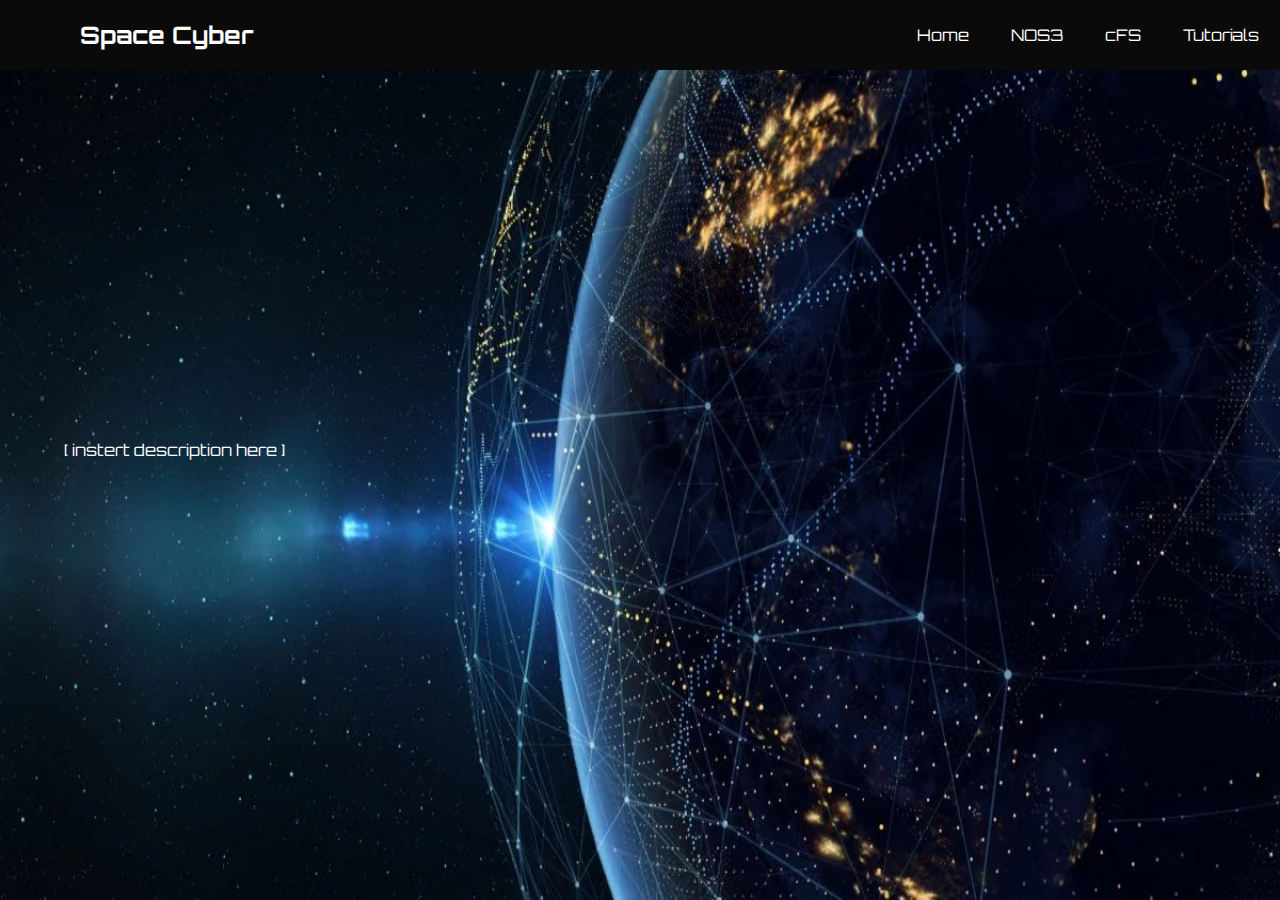
==== index.html @ 70ccfb9c "initial commit 2/18" ====
<!DOCTYPE html>
<html lang="en">
<head>
    <meta charset="UTF-8">
    <meta name="viewport" content="width=device-width, initial-scale=1.0">
    <title>SpaceCyber</title>
    <link rel="stylesheet" href="styles.css">
    <link href="https://fonts.googleapis.com/css2?family=Orbitron&display=swap" rel="stylesheet">
    <!-- <script src="scripts.js"></script> -->
</head>

<body>
    <header class="header">
        <nav class="navbar">
            <div class="logo">
                <h2 class="logo-heading">Space Cyber</h2>
            </div>
            <div class="menu">
                <ul class = "menu-list">
                    <li class="menu-list-items">
                        <a id="home-link" class="links" href="#home">
                            Home
                        </a>
                    </li>
                    <li class="menu-list-items">
                        <a id="nos3-link" class="links" href="#nos3">
                            NOS3
                        </a>
                    </li>
                    <li class="menu-list-items">
                        <a id="cfs-link" class="links" href="#cFS">
                            cFS
                        </a>
                    </li>
                    <li class="menu-list-items">
                        <a id="tutorials-link" class="links" href="#tutorials">
                            Tutorials
                        </a>
                    </li>
                </ul>
            </div>
        </nav>
    </header>
    
    <section id="home" class="hero">
        <div class="home-text">
            [ instert description here ]
        </div>
    </section>

    <section class="nos3" id="nos3" style="display: none">
        <div class="nos3_heading">
            <h1 class="my-heading text-center">nos3</h1>
        </div>
        <div class="nos3_content">
            <div class="nos3_container">
            </div>
        </div>
    </section>

    <section class="cFS" id="cFS" style="display: none">
        <div class="cFS_heading">
            <h1 class="my-heading text-center">cFS</h1>
        </div>
        <div class="cFS_content">
            <div class="cFS_container">
            </div>
        </div>
    </section>

    <section class="tutorials" id="tutorials" style="display: none">
        <div class="tutorials_heading">
            <h1 class="my-heading text-center">Tutorials</h1>
        </div>
        <div class="tutorials_content">
            <div class="tutorials_container">
            </div>
        </div>
    </section>

    <script src="scripts.js"></script>
</body>
</html>
---- styles.css ----
body {
    margin: 0;
    padding: 0;
    box-sizing: border-box;
    font-family: 'Poppins', sans-serif;
}

.logo {
    padding: 0 5rem;
}

.logo .logo-heading {
    color: #fff;
}

.links {
    border-bottom: 2px solid transparent;
    transition: all 0.25s;
    padding: 5px;
    text-decoration: none;
    color: #fff;
}

.links:hover {
    color: grey;
}

.menu .menu-list {
    display: flex;
    list-style: none;
}

.menu-list .menu-list-items {
    padding: 0.5rem 1rem;
}

.hero {
    /* background-image: url('./Images/heroImg3.avif'); */
    /* background-repeat: no-repeat; */
    background-size: 100% 100%;
    width: 100%;
    height: 100vh;
    display: flex;
    align-items: center;
    justify-content: start;
}

.navbar {
    display: flex;
    align-items: center;
    justify-content: space-between;
    position: fixed;
    top: 0;
    width: 100vw;
    background-color: #0a0a0a;
    font-family: 'Orbitron', sans-serif;
}

#home.hero {
    background-image: url(images/space_cyber.png);
}

.home-text {
    color: white;
    font-family: 'Orbitron', sans-serif;
    margin-left: 5vw;
}

.nos3 {
    background-color: green;
    width: 100%;
    height: 100vh;
    border: 2px solid red;
    /* This will make it easier to see */
    display: none;
}
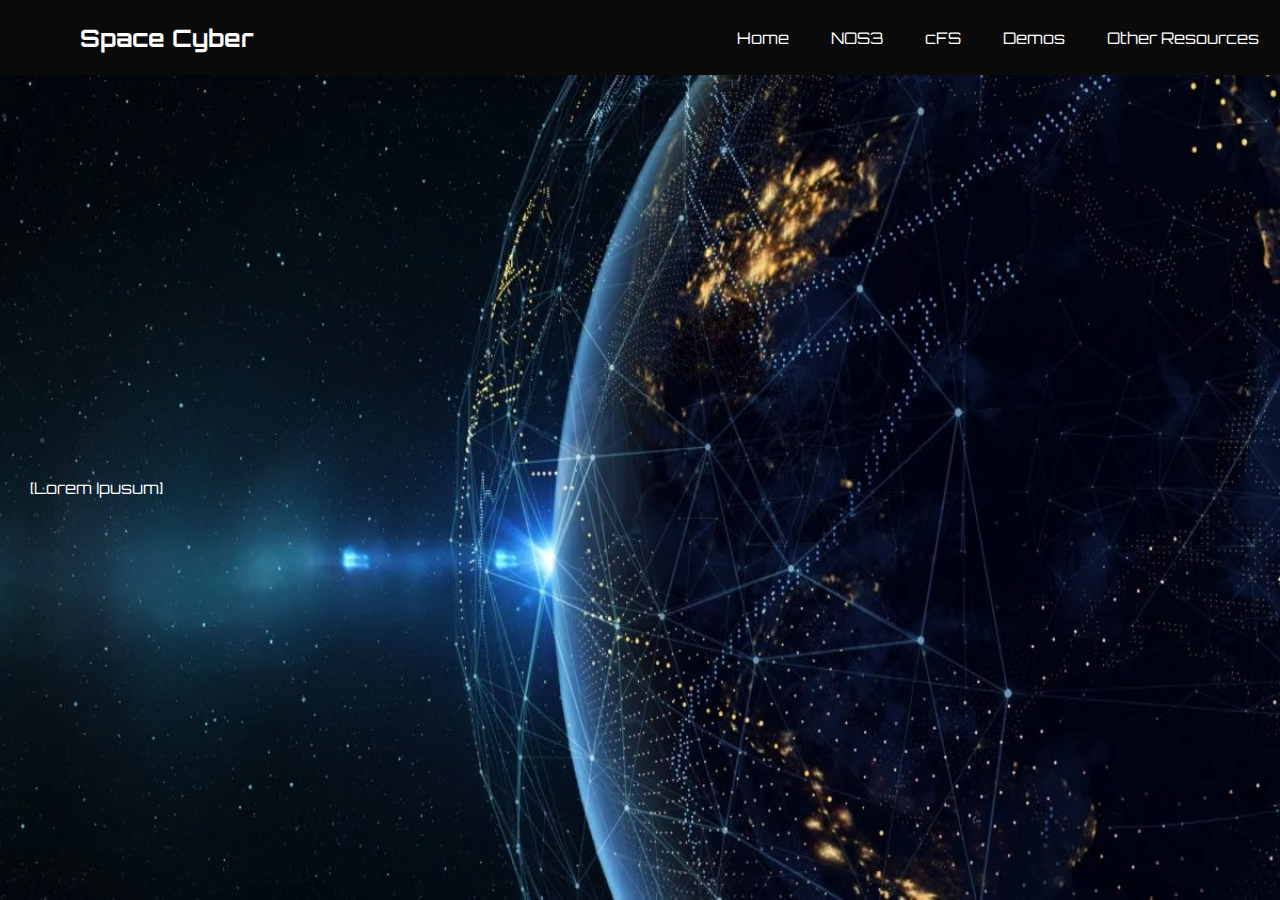
==== commit 32ad81a9: "commit 2/27" ====
--- a/index.html
+++ b/index.html
@@ -33,8 +33,13 @@
                         </a>
                     </li>
                     <li class="menu-list-items">
-                        <a id="tutorials-link" class="links" href="#tutorials">
-                            Tutorials
+                        <a id="demos-link" class="links" href="#demos">
+                            Demos
+                        </a>
+                    </li>
+                    <li class="menu-list-items">
+                        <a id="other-link" class="links" href="#other">
+                            Other Resources
                         </a>
                     </li>
                 </ul>
@@ -42,38 +47,152 @@
         </nav>
     </header>
     
-    <section id="home" class="hero">
+    <section id="home" class="home" style="display: block">
         <div class="home-text">
-            [ instert description here ]
+            [Lorem Ipusum]
         </div>
     </section>
 
     <section class="nos3" id="nos3" style="display: none">
         <div class="nos3_heading">
-            <h1 class="my-heading text-center">nos3</h1>
+            NOS3: NASA Operational Simulation for Small Satellites
         </div>
         <div class="nos3_content">
             <div class="nos3_container">
+                <div>Getting Started: <a class="install_link" id="installation-link" href="#installation">Setting up NOS3</a></div>
+                <div>Breakdown of NOS3: [link for breakdown of directories]</div>
+                <div>[insert demo video using nos3]</div>
+            </div>
+        </div>
+    </section>
+
+    <section class="installation" id="installation" style="display: none">
+        <div class="installation_heading">
+            Setting up NOS3
+        </div>
+        <div class="installation_content">
+            <div class="installation_container">
+                <h1>Requirements</h1>
+                <div> <span>Using a virtualmachine (VM):</span></div>
+                <ul>
+                    <li>Git 2.47+</li>
+                    <li>Vagrant 2.4.3+</li>
+                    <li>VirtualBox 7.1.6+ (<a class="install_link" href="https://www.virtualbox.org/wiki/Downloads">link to downloading virtualbox</a>)</li>
+                </ul>
+                <div>Linux:</div>
+                <ul>
+                    <li>Git 2.47+</li>
+                    <li>Docker and docker compose</li>
+                </ul>
+                <h1>Verify requirements</h1>
+                <div>VM:</div>
+                <ul>
+                    <li><span>In terminal, run <b>git --version</b></span></li>
+                    <li><span>In terminal, run <b>vagrant --version</b></span></li>
+                </ul>
+                <h1>Open terminal and run the following commands</h1>
+                <ul>
+                    <li><span><b>git clone https.//github.com/nasa/nos3.git</b></span></li>
+                    <li><span><b>cd nos3</b></span></li>
+                    <li><span><b>git submodule update --init --recursive</b></span></li>
+                </ul>
+                <div>For VM:</div>
+                <ul>
+                    <li><span><b>vagrant up</b></span></li>
+                    <li><span><b>vagrant halt</b></span></li>
+                </ul>
+                <div>Now open VirtualBox and start the VM</div>
+                <div><span>Use the password <b>jstar123!</b> to log in to <b>jstar</b></span></div>
+                <h1>Running NOS3</h1>
+                <div>In terminal, run the following commands:</div>
+                <ul>
+                    <li><span><b>cd ~/Desktop/github-nos3</b></span></li>
+                    <li><span><b>make prep</b></span></li>
+                    <li><span><b>make</b></span></li>
+                    <li><span><b>make launch</b></span></li>
+                </ul>
+                <h1>Stopping NOS3</h1>
+                <ul>
+                    <li><span><b>make stop</b></span></li>
+                    <li><span><b>make clean</b></span></li>
+                </ul>
             </div>
         </div>
     </section>
 
     <section class="cFS" id="cFS" style="display: none">
         <div class="cFS_heading">
-            <h1 class="my-heading text-center">cFS</h1>
+            cFS: core Flight System
         </div>
         <div class="cFS_content">
             <div class="cFS_container">
-            </div>
-        </div>
-    </section>
-
-    <section class="tutorials" id="tutorials" style="display: none">
-        <div class="tutorials_heading">
-            <h1 class="my-heading text-center">Tutorials</h1>
-        </div>
-        <div class="tutorials_content">
-            <div class="tutorials_container">
+                <h1>What is cFS?</h1>
+                <h1>Create your own app on cFS Equuleus</h1>
+                <div>Copy directory and rename files:</div>
+                <ol>
+                    <li><span><b>~/src/cFS/apps cp -r sample_app/my_app</b></span> </li>
+                    <li><span><b>~/src/cFS/apps cd my_app</b></span></li>
+                    <li><span><b>~/src/cFS/apps/my_app/fsw/src rename sample_app my_app</b></span></li>
+                    <li><span><b>~/src/cFS/apps/my_app/fsw/inc rename sample_app my_app</b></span></li>
+                    <li><span><b>~/src/cFS/apps/my_app/fsw/tables rename sample_app my_app</b></span></li>
+                </ol>
+                <div>Modify the new files:</div>
+                <div><span>Use Visual Studio Code (or another code editor) to replace most instances of <b>sample</b> with <b>my</b></span></div>
+                <div>Be sure to preserve case</div>
+                <div>Exceptions:</div>
+                <div><span>In <b>my_app.h</b></span></div>
+                <ol>
+                    <li><span>Line 34, 35: leave as <b>sample_app_..._.h</b></span></li>
+                    <li><span>Line 59: leave as <b>SAMPLE_APP_HkTlm_t</b></span></li>
+                    <li><span>Line 77: leave as <b>SAMPLE_APP_NUMBER_OF_TABLES</b></span></li>
+                </ol>
+                <div><span>In <b>my_app.c</b></span></div>
+                <ol>
+                    <li><span>Line 53, 74, 82, 101: leave as <b>SAMPLE_APP_PERF_ID</b></span></li>
+                    <li><span>Line 124, 142, 161: leave as <b>SAMPLE_APP_PIPE_DEPTH</b></span></li>
+                    <li><span>Line 187: leave as <b>SAMPLE_APP_ExampleTable_t</b></span></li>
+                    <li><span>Line 196: leave as <b>SAMPLE_APP_TABLE_FILE</b></span></li>
+                    <li>Comment out:
+                        <ol>
+                            <li><span>Lines 183-203: <b>if(status = CFE_SUCCESS) {...}</b></span></li>
+                            <li><span>Line 115: <b>char VersionString[MY_APP_CFG_MAX_VERSION_STR_LEN];</b></span></li>
+                        </ol>
+                    </li>
+                </ol>
+                <div><span>In <b>my_app_cmds.h</b></span></div>
+                <ol>
+                    <li><span>Lines 33-37: leave constant type as <b>SAMPLE_APP_XXX_..._.h</b></span></li>
+                </ol>
+                <!-- <div>attack documentation</div> -->
+            </div>
+        </div>
+    </section>
+
+    <section class="demos" id="demos" style="display: none">
+        <div class="demos_heading">
+        </div>
+        <div class="demos_content">
+            <div class="triad_container">
+                <img src="images/CIA_TRIAD.png" alt="CIA Triad">
+                <div class="triad_text">Confidentiality</div>
+                <div class="triad_text">Integrity</div>
+                <div class="triad_text">Availability</div>
+            </div>
+            <h1>Confidentiality attack</h1>
+            <h1>Integrity attack</h1>
+            <h1>Accessibility: pipeline overflow and link to documentation</h1>
+        </div>
+    </section>
+
+    <section class="other" id="other" style="display: none">
+        <div class="other_heading">
+            <div>Other Resources</div>
+        </div>
+        <div class="other_content">
+            <div class="other_container">
+                <a target="_blank" href="http://www.stf1.com/NOS3Website/Nos3MainTab.php">NOS3 Website</a>
+                <a target="_blank" href="https://github.com/nasa/nos3">NOS3 GitHub</a>
+                <a target="_blank" href="https://github.com/nasa/cFS">cFS GitHub</a>
             </div>
         </div>
     </section>
--- a/styles.css
+++ b/styles.css
@@ -3,8 +3,11 @@
     padding: 0;
     box-sizing: border-box;
     font-family: 'Poppins', sans-serif;
-}
-
+    width: 100vw;
+    height: 100vh;
+}
+
+/* ------------------------------------NAV BAR STYLES---------------------------------------- */
 .logo {
     padding: 0 5rem;
 }
@@ -34,43 +37,173 @@
     padding: 0.5rem 1rem;
 }
 
-.hero {
-    /* background-image: url('./Images/heroImg3.avif'); */
-    /* background-repeat: no-repeat; */
-    background-size: 100% 100%;
-    width: 100%;
-    height: 100vh;
-    display: flex;
-    align-items: center;
-    justify-content: start;
-}
-
 .navbar {
     display: flex;
     align-items: center;
     justify-content: space-between;
-    position: fixed;
+    height: 75px;
+    position: relative;
     top: 0;
     width: 100vw;
     background-color: #0a0a0a;
     font-family: 'Orbitron', sans-serif;
 }
 
-#home.hero {
+/* --------------------------------------------------------------------------------------- */
+
+
+.home {
+    position: relative;
     background-image: url(images/space_cyber.png);
+    background-size: 100% 100%;
+    height: calc(100% - 75px);
+    width: 100%;
+    display: flex;
+    /* align-items: center;
+    vertical-align: center;
+    justify-content: center; */
 }
 
 .home-text {
     color: white;
     font-family: 'Orbitron', sans-serif;
-    margin-left: 5vw;
+    /* margin-left: 100px;
+    margin-top: 0px; */
+    display: flex;
+    height: 100%;
+    width: 100%;
+    align-items: center;
+    justify-content: left;
+    padding-left: 30px;
+    padding-right: 30px;
 }
 
 .nos3 {
-    background-color: green;
-    width: 100%;
-    height: 100vh;
+    position: relative;
+    background-color: rgb(10, 10, 61);
+    background-size: 100% 100%;
+    height: calc(100% - 75px);
+    /*75px in heighth calculation accounts for navabr*/
+    width: 100%;
+    display: flex;
     border: 2px solid red;
-    /* This will make it easier to see */
-    display: none;
+    box-sizing: border-box;
+    /* border-box stops the red border from resizing the sreen*/
+}
+
+.nos3_heading {
+    color: white;
+    font-family: 'Orbitron', sans-serif;
+    padding: 30px;
+    font-weight: 1000;
+    font-size: 30px;
+}
+
+.nos3_content {
+    color: white;
+    font-family: 'Courier New', Courier, monospace;
+    padding: 30px;
+}
+
+.installation {
+    position: relative;
+    background-color: rgb(10, 10, 61);
+    background-size: 100% 100%;
+    min-height: calc(100vh-75px);
+    /* height: calc(100% - 75px); */
+    /*75px in heighth calculation accounts for navabr*/
+    width: 100%;
+    display: flex;
+    flex-direction: column;
+    border: 2px solid red;
+    box-sizing: border-box;
+    overflow-y: auto;
+    /* border-box stops the red border from resizing the sreen*/
+}
+
+.installation_heading {
+    color: white;
+    font-family: 'Orbitron', sans-serif;
+    padding: 30px;
+    font-weight: 1000;
+    font-size: 30px;
+}
+
+.installation_content {
+    color: white;
+    font-family: arial;
+    padding-left: 30px;
+}
+
+.installation_container {
+    span {
+        font-family: arial;
+    }
+
+    span b {
+        font-family: 'Courier New', Courier, monospace;
+        font-weight: 100;
+    }
+}
+
+.install_link {
+    color: white;
+}
+
+.install_link:hover {
+    color: grey;
+}
+
+.cFS_heading {
+    color: black;
+    font-family: 'Orbitron', sans-serif;
+    padding: 30px;
+    font-weight: 1000;
+    font-size: 30px;
+}
+
+.cFS_content {
+    color: black;
+    padding: 30px;
+    font-family: 'Courier New', Courier, monospace;
+}
+
+.cFS_container {
+    span {
+        font-family: arial;
+    }
+
+    span b {
+        font-family: 'Courier New', Courier, monospace;
+        font-weight: 100;
+    }
+}
+
+.demos_content {
+    color: black;
+    padding: 30px;
+    font-family: 'Courier New', Courier, monospace;
+}
+
+.triad_container {
+    display: flex;
+}
+
+.triad_container .img {
+    top: -500px;
+    left: -500px;
+}
+
+.triad_text {
+    color: black;
+    font-family: 'Courier New', Courier, monospace;
+    vertical-align: auto;
+}
+
+.other_heading {
+    color: black;
+    font-family: 'Orbitron', sans-serif;
+    padding: 30px;
+    font-weight: 1000;
+    font-size: 30px;
 }